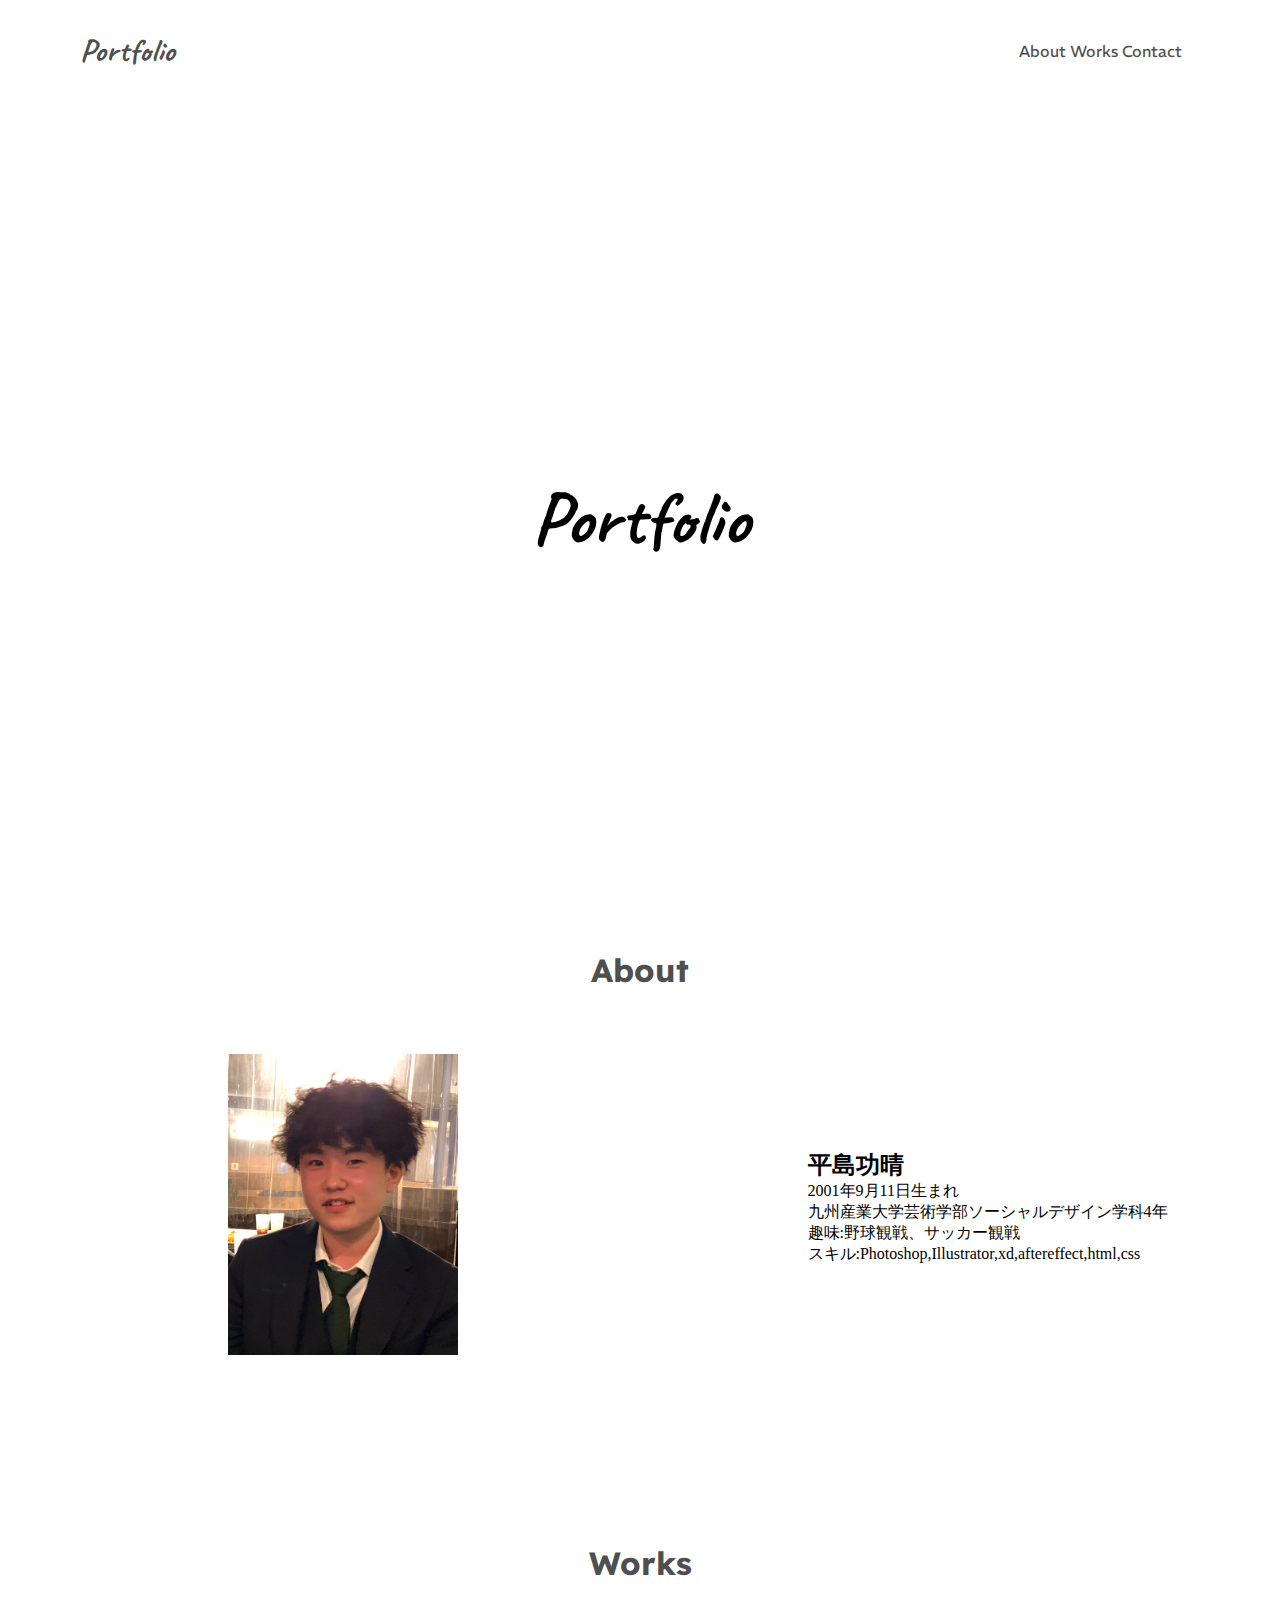
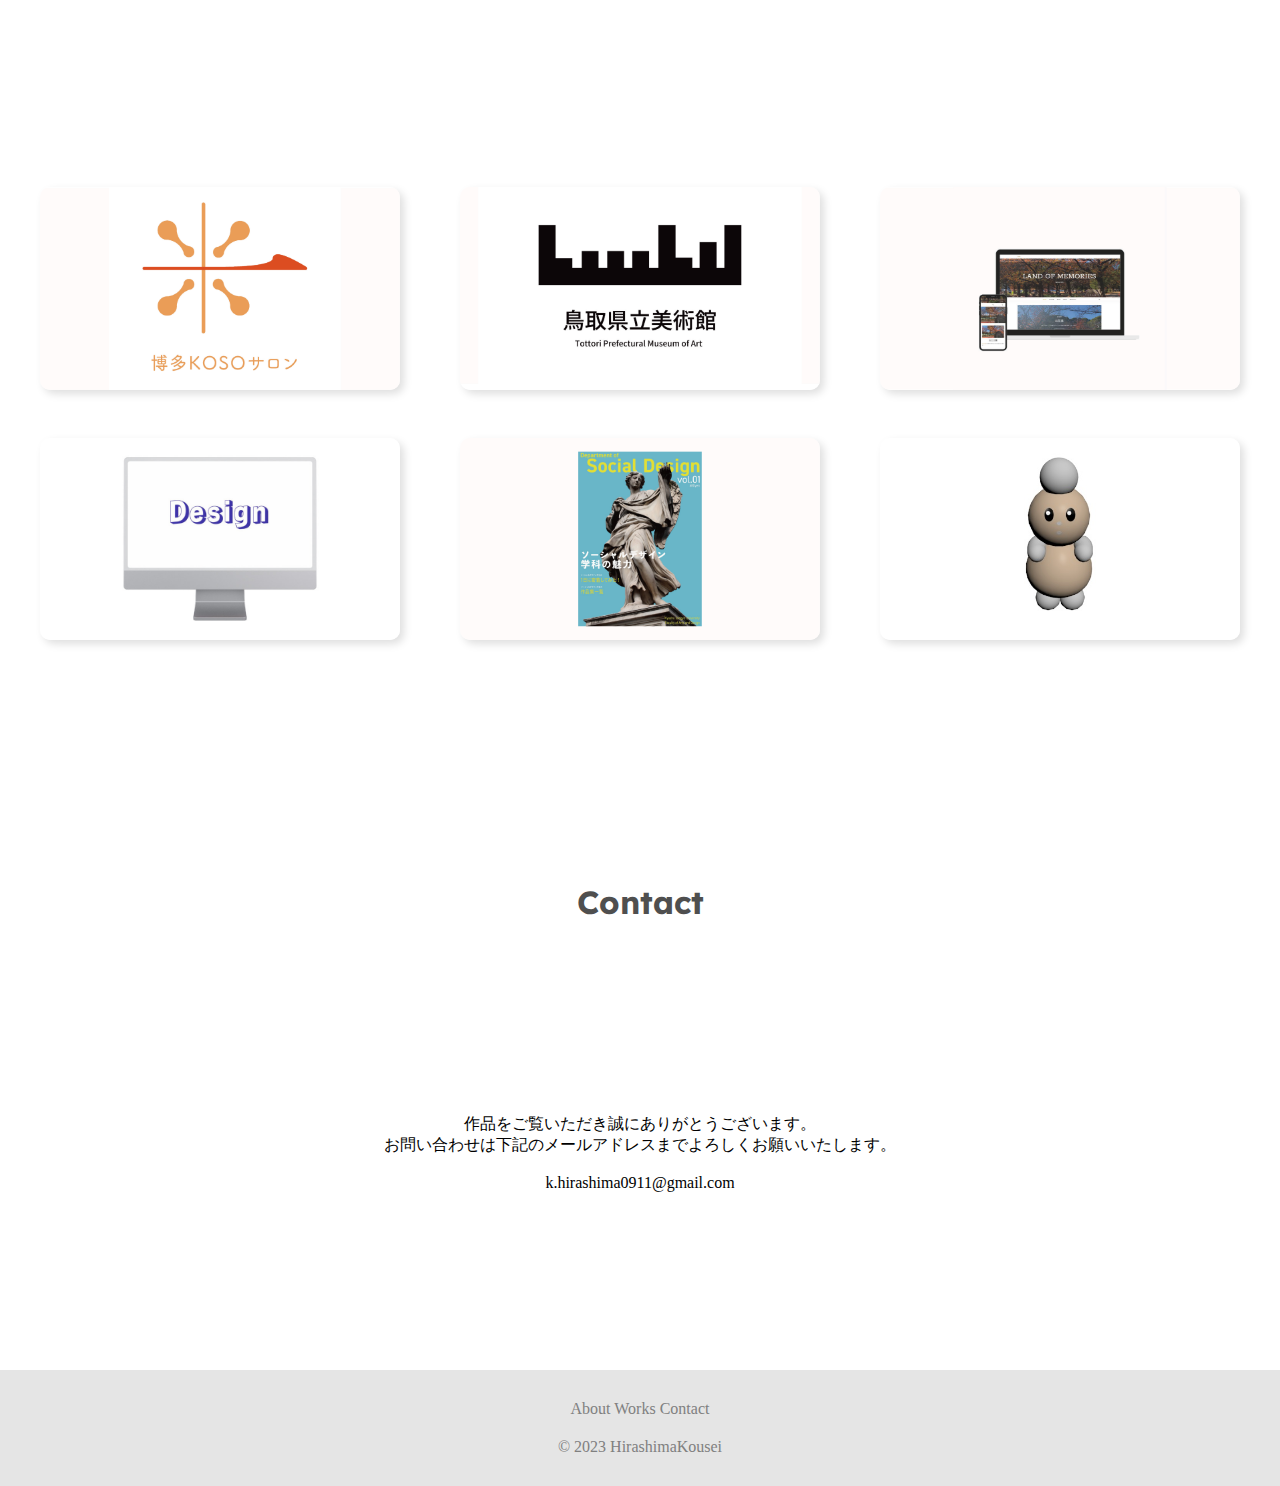
==== index.html @ aeddf345 "portfolio" ====
<!DOCTYPE html>
<html lang="ja">
<head>
    <meta charset="UTF-8">
    <meta name="viewport" content="width=device-width, initial-scale=1.0">
    <link rel="stylesheet" href="css/rest.css">
    <link rel="stylesheet" href="css/comon.css">
    <link rel="stylesheet" href="css/index.css">
    <link rel="stylesheet" href="css/works.css">
    <link rel="preconnect" href="https://fonts.googleapis.com">
    <link rel="preconnect" href="https://fonts.gstatic.com" crossorigin>
    <link href="https://fonts.googleapis.com/css2?family=Caveat:wght@700&family=Lexend:wght@500&family=REM&display=swap" rel="stylesheet">
    <title>Portfolio</title>
</head>
<body>
    <header>
        <h1>
            Portfolio   
        </h1>               
        <nav>
            <ul>
                <li>
                    <a href="about.html">About</a>
                    <a href="works.html">Works</a>
                    <a href="contact.html">Contact</a>
                </li>
            </ul>
        </nav>
    </header>
    <main>
        <section class="mainv">
            <h1>Portfolio</h1>
        </section>
        <section class="about">
            <span class="about_title">
                <h1>About</h1>
            </span>
            <div class="content wrapper">
                <div class="img">
                    <img src="img/photo.jpg" alt="自分の写真">
                </div>
                <div class="text1">
                    <h2>平島功晴</h2>
                    <p>2001年9月11日生まれ<br>九州産業大学芸術学部ソーシャルデザイン学科4年<br>趣味:野球観戦、サッカー観戦<br>スキル:Photoshop,Illustrator,xd,aftereffect,html,css</p>
                </div>
            </div>
        </section>
       
        <span class="about_title">
            <h1>Works</h1>
        </span>
        <section id="works">
            <div class="workbox">
                <a href="work1.html">
                    <img src="img/logo4.jpg" alt="logo1">
                    <div class="detail">
                        <div class="title">
                            <p>博多KOSOサロンロゴ</p>
                        </div>
                    </div>
                </a>
            </div>
            <div class="workbox">
                <a href="work2.html">
                    <img src="img/t_logo3.jpg" alt="tottorilogo">
                    <div class="detail">
                        <div class="title">
                            <p>鳥取県立美術館ロゴ</p>
                        </div>
                    </div>
                </a>
            </div>
            <div class="workbox">
                <a href="work3.html">
                    <img src="img/web3.jpg" alt="web">
                    <div class="detail">
                        <div class="title">
                            <p>山王公園紹介サイト</p>
                        </div>
                    </div>
                </a>
            </div>
            <div class="workbox">
                <a href="work4.html">
                    <img src="img/design1.jpg" alt="design1">
                    <div class="detail">
                        <div class="title">
                            <p>Design</p>
                        </div>
                    </div>
                </a>
            </div>
            <div class="workbox">
                <a href="work5.html">
                    <img src="img/sd.jpg" alt="sd_jd_0726">
                    <div class="detail">
                        <div class="title">
                            <p>雑誌の表紙</p>
                        </div>
                    </div>
                </a>
            </div>
            <div class="workbox">
                <a href="work6.html">
                    <img src="img/yurukyara.jpg" alt="3DCG">
                    <div class="detail">
                        <div class="title">
                            <p>3DCG</p>
                        </div>
                    </div>
                </a>
            </div>
        </section>
        
        <section class="contact">
            <span class="about_title">
                <h1>Contact</h1>
            </span>
            <span class="mail">
                <p>作品をご覧いただき誠にありがとうございます。<br>お問い合わせは下記のメールアドレスまでよろしくお願いいたします。<br><br><a href="mailto:k.hirashima0911@gmail.com">k.hirashima0911@gmail.com</a></p>
            </span>
        </section>
    </main> 
    <footer>
        <div class="footer02">
            <ul class="menu">
                <li>
                    <a href="about.html">About</a>
                    <a href="work.html">Works</a>
                    <a href="contact.html">Contact</a>
                </li>
            </ul>
            <p class="copyright">
              &copy; 2023 HirashimaKousei
            </p>
          </div>
    </footer>   
</body>
</html>
---- css/comon.css ----
@charset "UTF-8";

* {
    padding: 0%;
    margin: 0%;
}

header {
    background: #fff;
    color: #4f4f4f;
    display: flex;
    justify-content: space-between;
    align-items: center;
    padding-top: 30px;
    padding-left: 30px;
    padding-right: 30px;
    /* padding: 42px; */
}

header h1 {
    padding-left: 50px;
    font-family: 'Caveat', cursive;
}

header h1 a {
    font-family: 'Caveat', cursive;
}

header ul {
    display: flex;
    justify-content: space-around;
    width: 200px;
    margin-right: 50px;

}

header a {
    padding-left: 0%;
    color: #4f4f4f;
    text-decoration: none;
    gap: 6px 6px;
    font-family: 'REM', sans-serif;
}


ul {
    list-style: none;
}

li {
    padding-left: 0%;

}

/* ーーーーーーーーーーーーー
フッターについて
ーーーーーーーーーーーーーー */
.footer02 {
    color: #808080;
    background: #e5e5e5;
    text-align: center;
    padding: 30px;
}

.footer02 a {
    color: #808080;
    text-decoration: none;
}

.footer02 a:hover {
    text-decoration: underline;
}

.footer02 .menu {
    margin: 0;
    padding: 0;
    list-style: none;
    display: flex;
    flex-wrap: wrap;
    justify-content: center;
}

.footer02 .menu li {
    margin: 0;
    padding: 0 20px;
}

.footer02 .copyright {
    margin: 0;
    padding: 20px 0 0 0;
}

a {
    text-decoration: none;
}
---- css/index.css ----
@charset "UTF-8";

.mainv h1 {
    text-align: center;
    padding-top: 400px;
    padding-bottom: 200px;
    font-size: 75px;
    font-family: 'Caveat', cursive;
}


/* ーーーーーーーーーーーー
aboutについて
ーーーーーーーーーーーー */

.about {
    margin-top: 120px;
    margin-bottom: 120px;
}

.img {
    width: 230px;
    margin-right: 15rem;
}

.img>img {
    width: 100%;
    margin-left: 50%;
}

.about_title h1 {
    text-align: center;
    font-size: 32px;
    padding: 5%;
    color: #4f4f4f;
    margin-top: 120px;
    font-family: 'Lexend', sans-serif;

}


.content .text {
    max-width: 42px;
}

.content {
    display: flex;
    justify-content: space-around;
    align-items: center;
}

/* ーーーーーーーーーーーー
contactについて
ーーーーーーーーーーーー */

.contact {
    margin-top: 120px;
}

.mail p {
    text-align: center;
    padding: 10%;
    margin-bottom: 50px;
    /* padding-top: 0%; */
}

.mail a {
    color: black;
}

.contact_title {
    text-align: center;
}

.contact_title h1 {
    margin-top: 120px;
}
---- css/works.css ----
.works {
    display: flex;
    flex-direction: row;
    flex-wrap: wrap;
    justify-content: space-between;
}

@media screen and (max-width:500px) {
    .works {
        display: flex;
        flex-direction: row;
        flex-wrap: wrap;
        justify-content: center;
    }
}

#works {
    display: flex;
    flex-direction: column;
    align-items: center;
    padding: 0 2rem;
    margin-top: 140px;
    margin-right: auto;
    margin-left: auto;
    margin-bottom: 130px;
}

.workbox {
    width: 90%;
    margin-bottom: 3rem;
    position: relative;
    display: inline-block;
}

#works img {
    width: 100%;
    height: 100%;
    object-fit: cover;
    aspect-ratio: 16 / 9;
    border-radius: 10px;
    box-shadow: 4px 4px 8px 0 rgb(0 0 0 / 13%);
    display: block;
    transition: filter 0.5s;
}

.detail {
    position: absolute;
    top: 0;
    left: 0;
    width: 100%;
    height: 100%;
    border-radius: 10px;
    opacity: 0;
    transition: opacity 0.5s;
    background-color: rgba(0, 0, 0, 0.5);
}

.workbox:hover .detail {
    opacity: 1;
}

.title {
    position: absolute;
    top: 50%;
    left: 50%;
    transform: translate(-50%, -50%);
    color: #fff;
    text-align: center;
    width: 100%;
}


@media screen and (min-width:500px) {
    #works {
        max-width: 800px;
        display: flex;
        flex-direction: row;
        flex-wrap: wrap;
        justify-content: space-between;
    }

    .workbox {
        width: 47%;
        margin-bottom: 3rem;
    }

    .workbox:nth-child(2n+1) {
        margin-right: 0;
    }

    .workbox:nth-child(2n) {
        margin-left: 0;
    }
}

@media screen and (min-width:1024px) {
    #works {
        display: flex;
        flex-wrap: wrap;
        max-width: 1200px;
    }

    .workbox {
        width: 30%;
    }
}
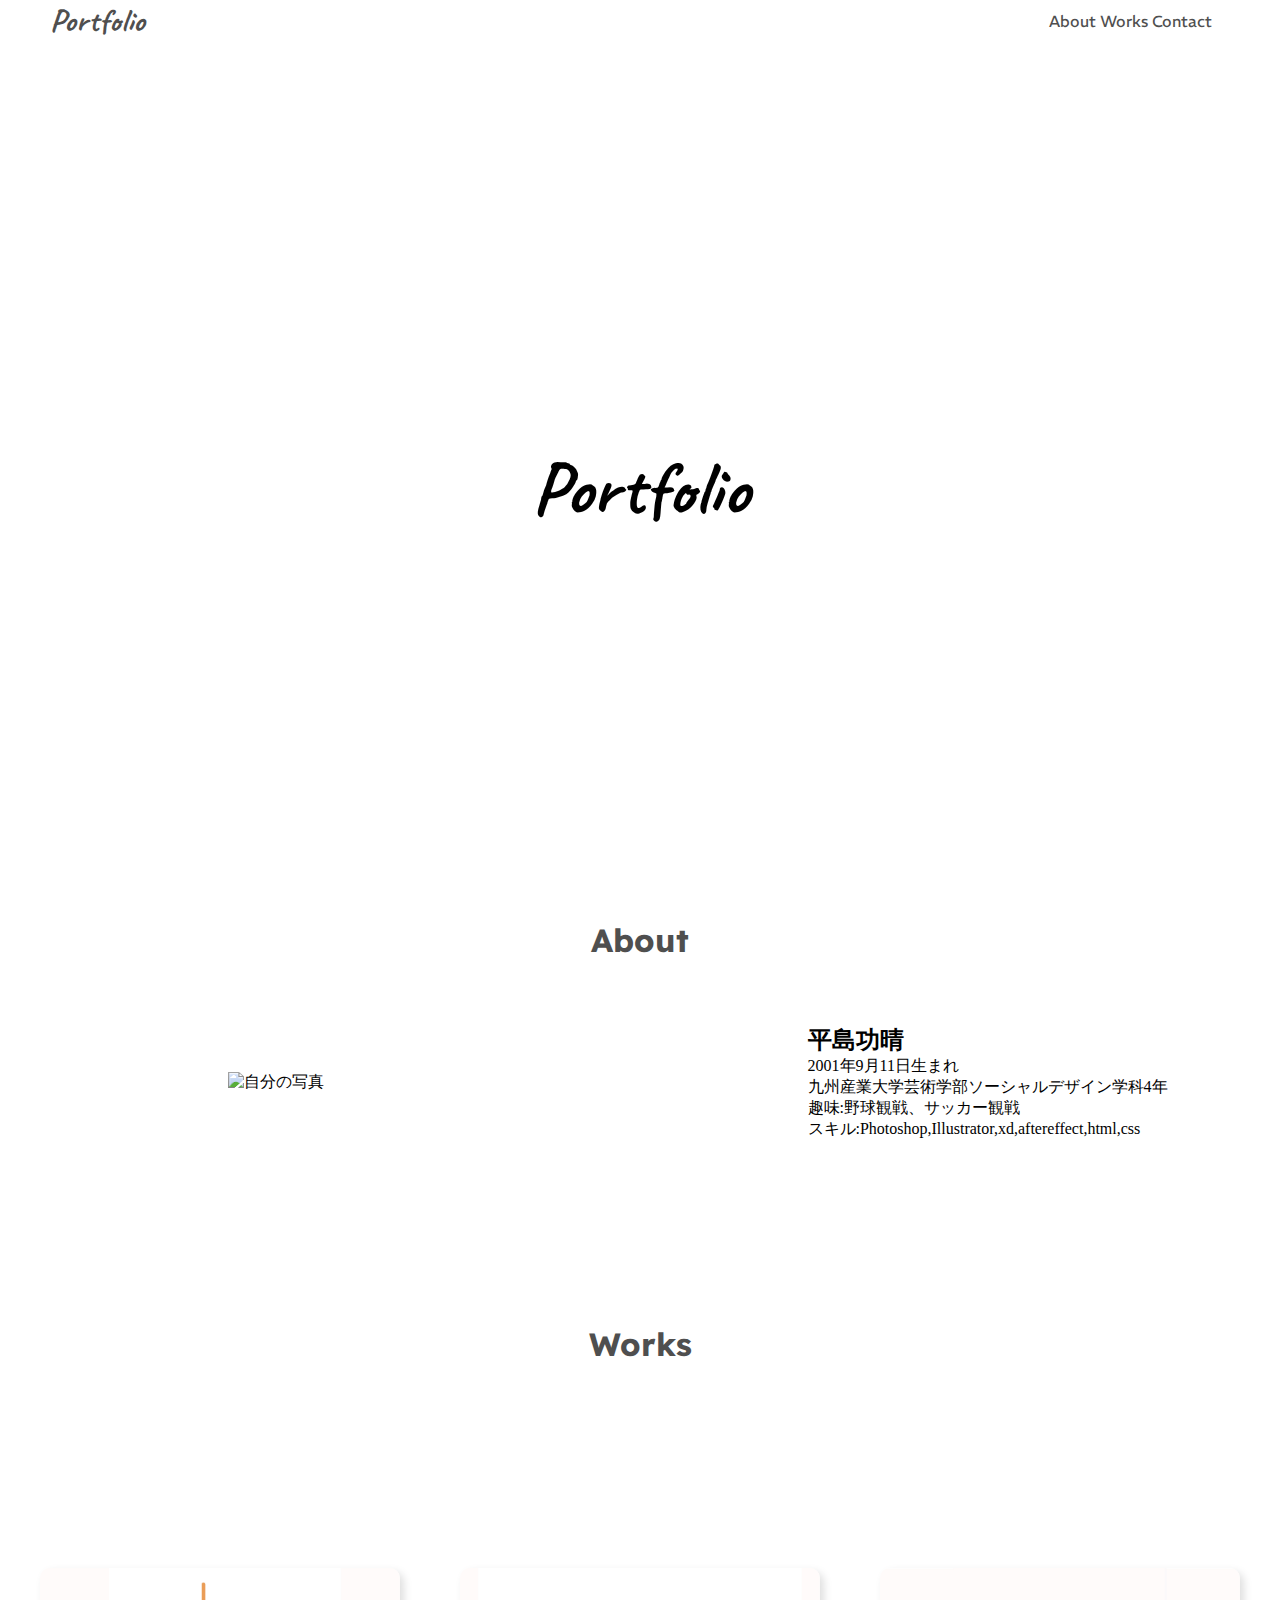
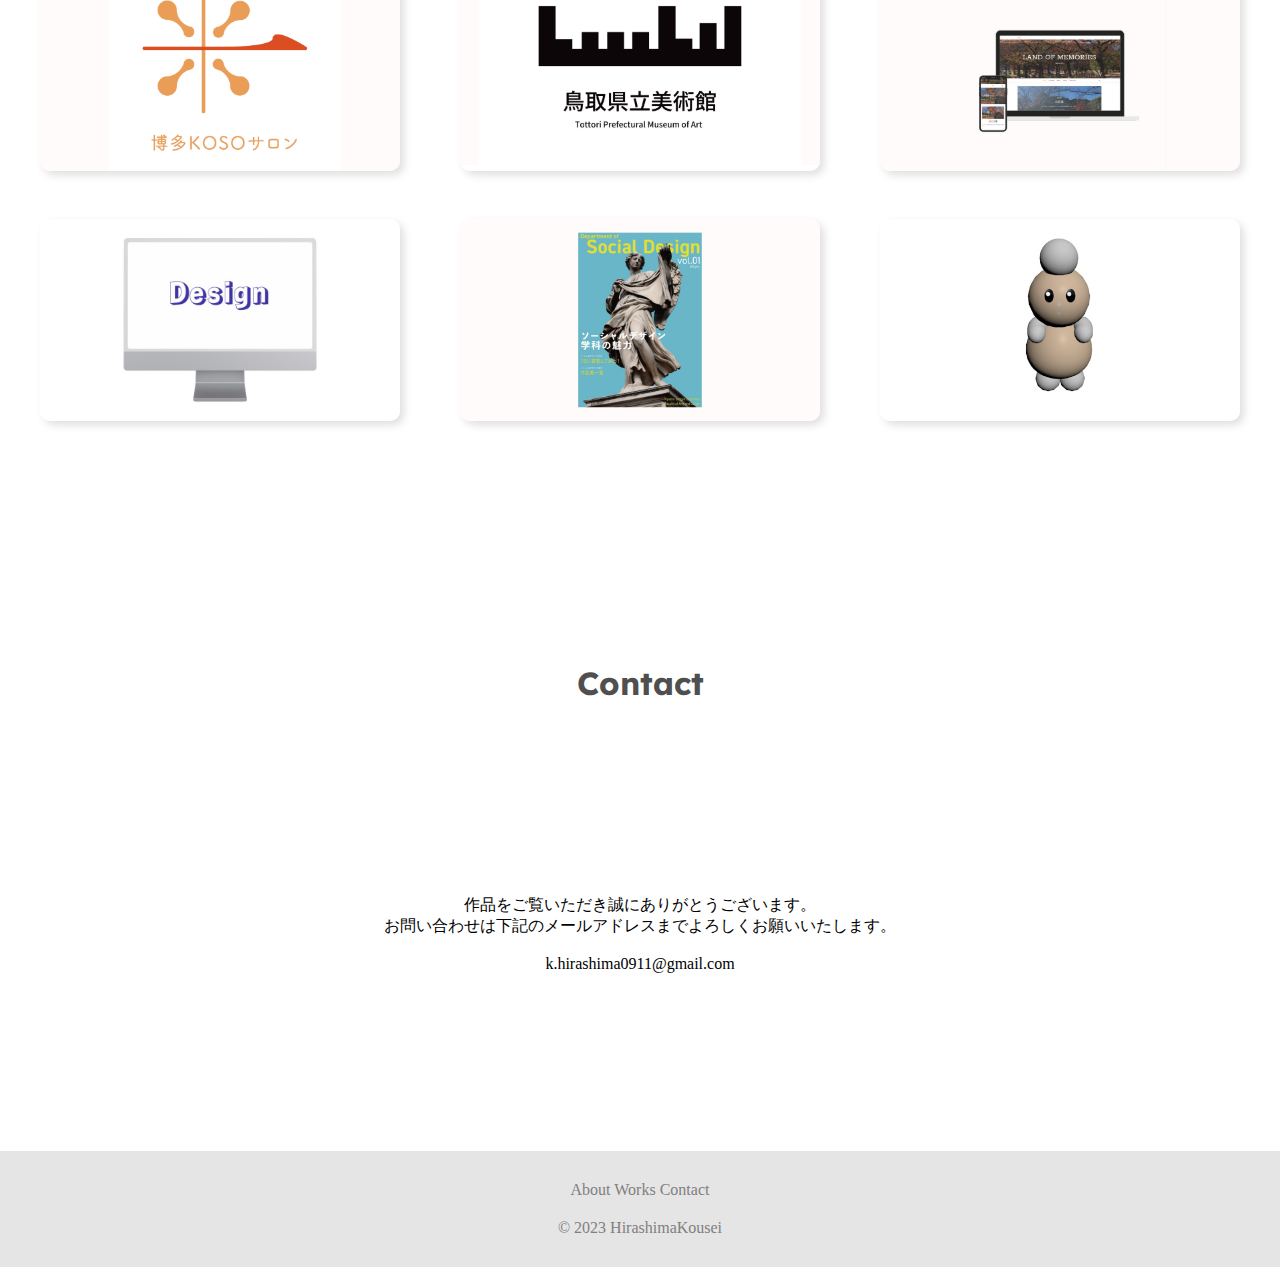
==== commit 075841ea: "Update index.html" ====
--- a/index.html
+++ b/index.html
@@ -37,7 +37,7 @@
             </span>
             <div class="content wrapper">
                 <div class="img">
-                    <img src="img/photo.jpg" alt="自分の写真">
+                    <img src="img/IMG_8927" alt="自分の写真">
                 </div>
                 <div class="text1">
                     <h2>平島功晴</h2>
@@ -136,4 +136,4 @@
           </div>
     </footer>   
 </body>
-</html>+</html>
--- a/css/comon.css
+++ b/css/comon.css
@@ -11,10 +11,7 @@
     display: flex;
     justify-content: space-between;
     align-items: center;
-    padding-top: 30px;
-    padding-left: 30px;
-    padding-right: 30px;
-    /* padding: 42px; */
+    padding: 30px,30px,0px,30px
 }
 
 header h1 {
@@ -92,4 +89,4 @@
 
 a {
     text-decoration: none;
-}+}
--- a/css/works.css
+++ b/css/works.css
@@ -1,3 +1,5 @@
+@charset "UTF-8";
+
 .works {
     display: flex;
     flex-direction: row;
@@ -103,4 +105,4 @@
     .workbox {
         width: 30%;
     }
-}+}
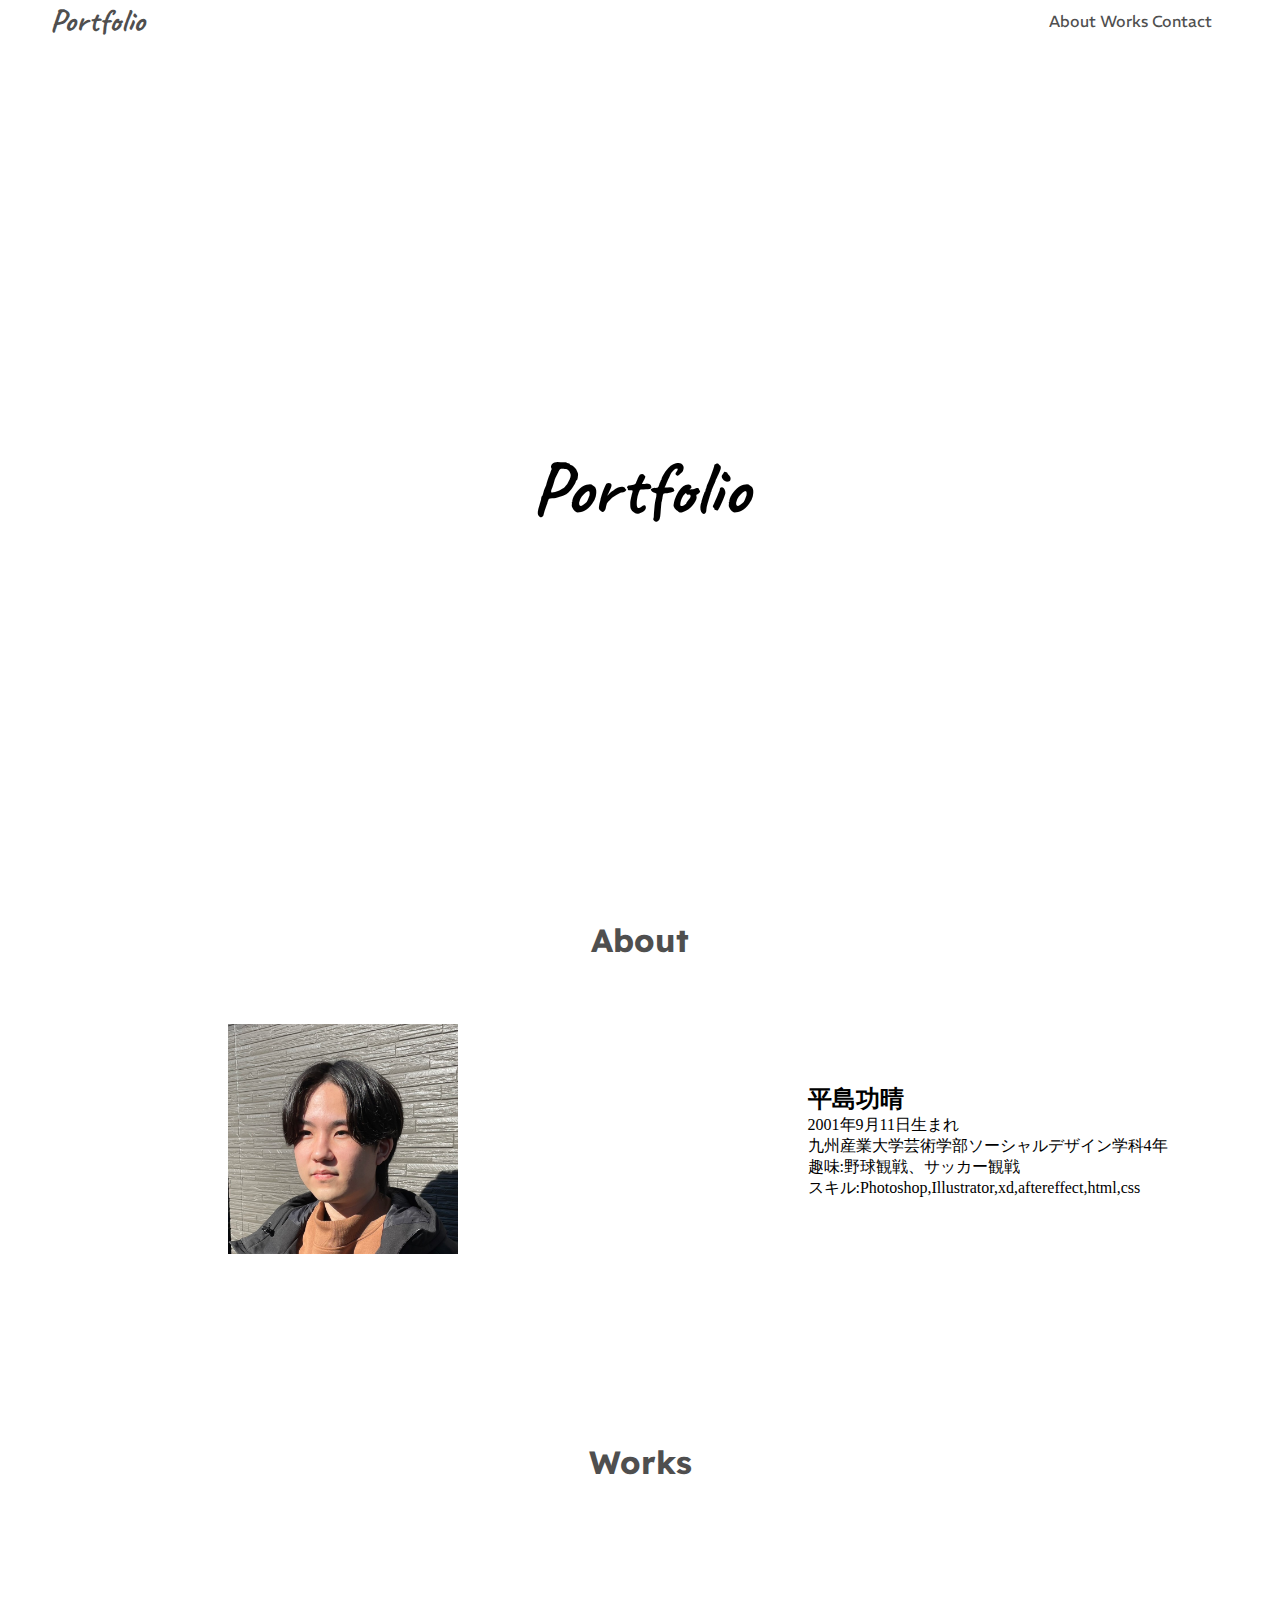
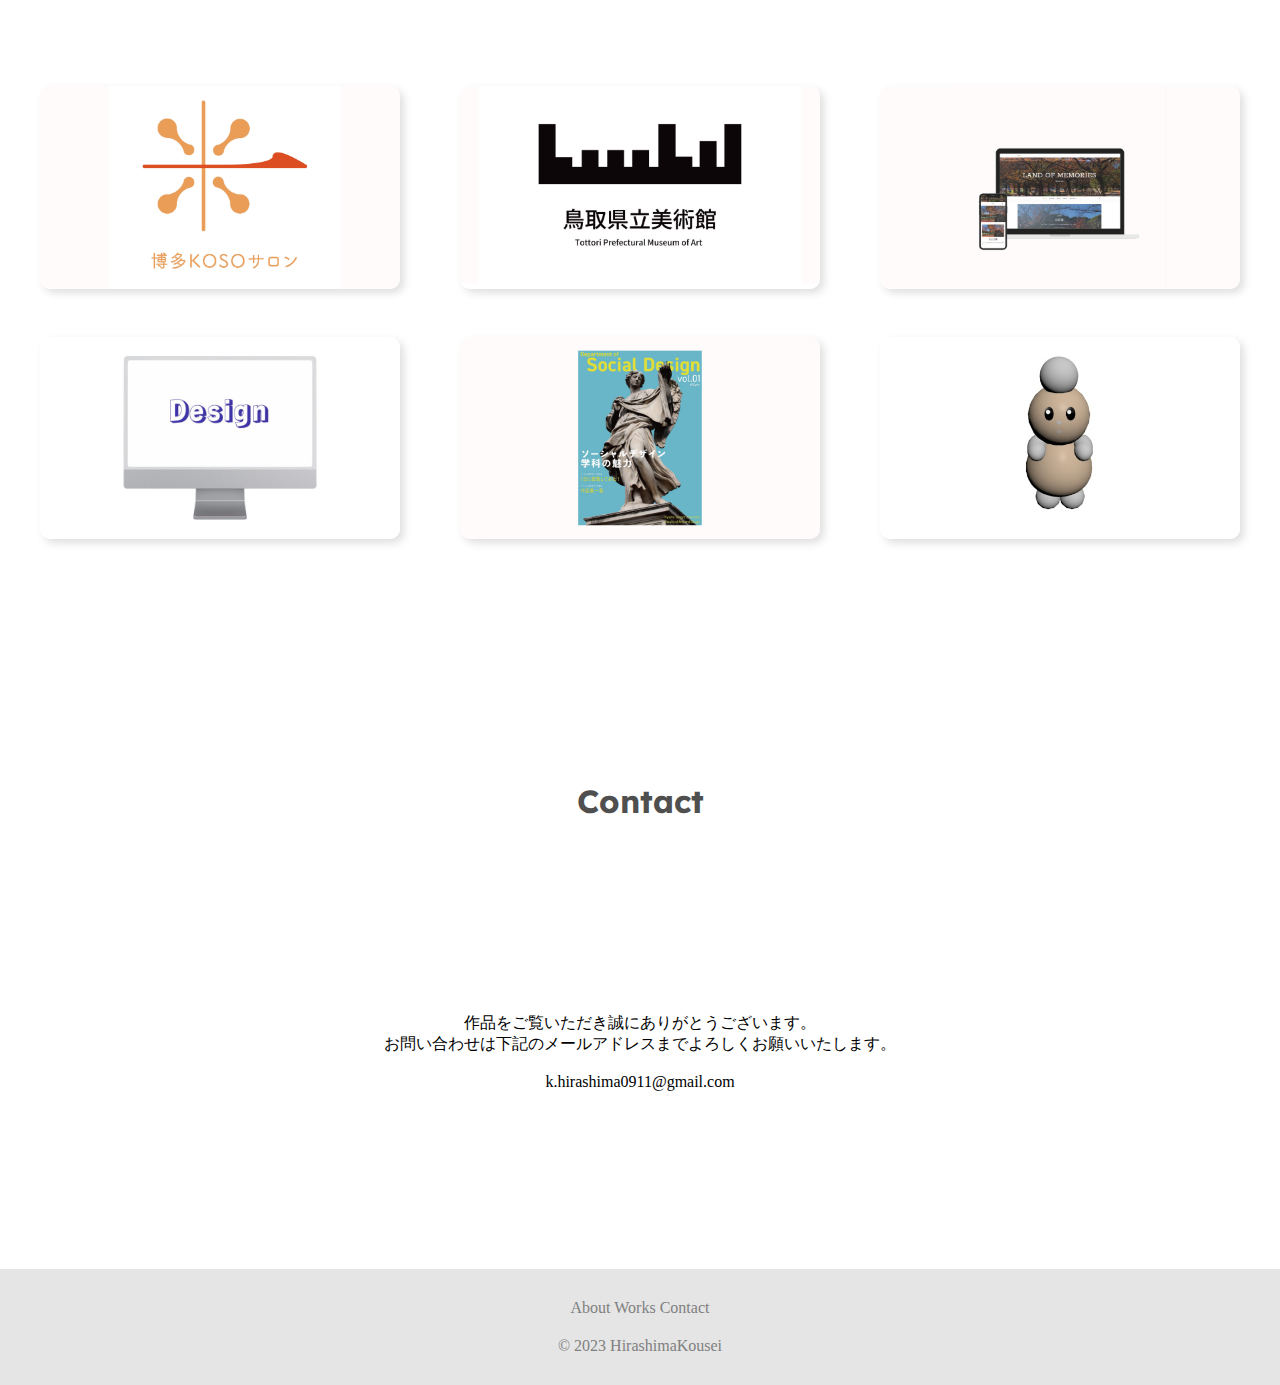
==== commit 31f1e101: "Update index.html" ====
--- a/index.html
+++ b/index.html
@@ -37,7 +37,7 @@
             </span>
             <div class="content wrapper">
                 <div class="img">
-                    <img src="img/IMG_8927" alt="自分の写真">
+                    <img src="img/IMG_8927.jpg" alt="自分の写真">
                 </div>
                 <div class="text1">
                     <h2>平島功晴</h2>
